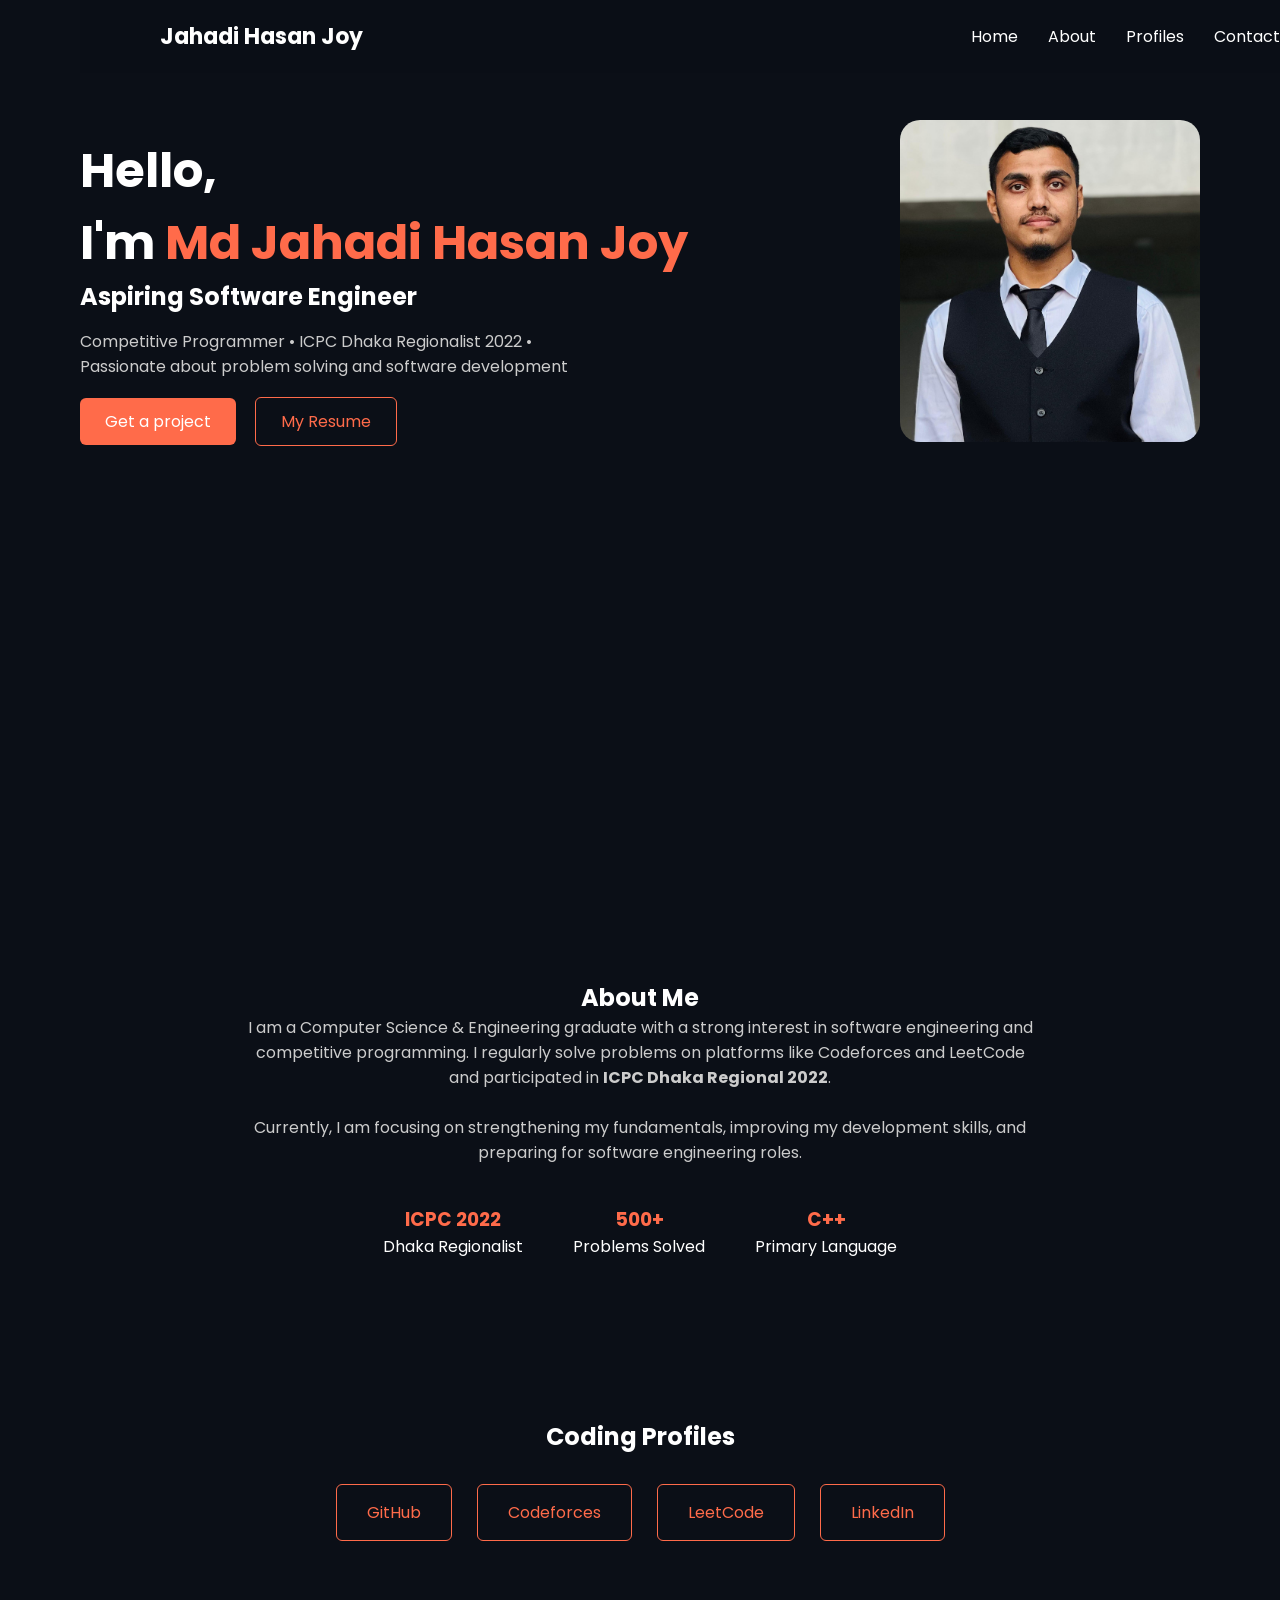
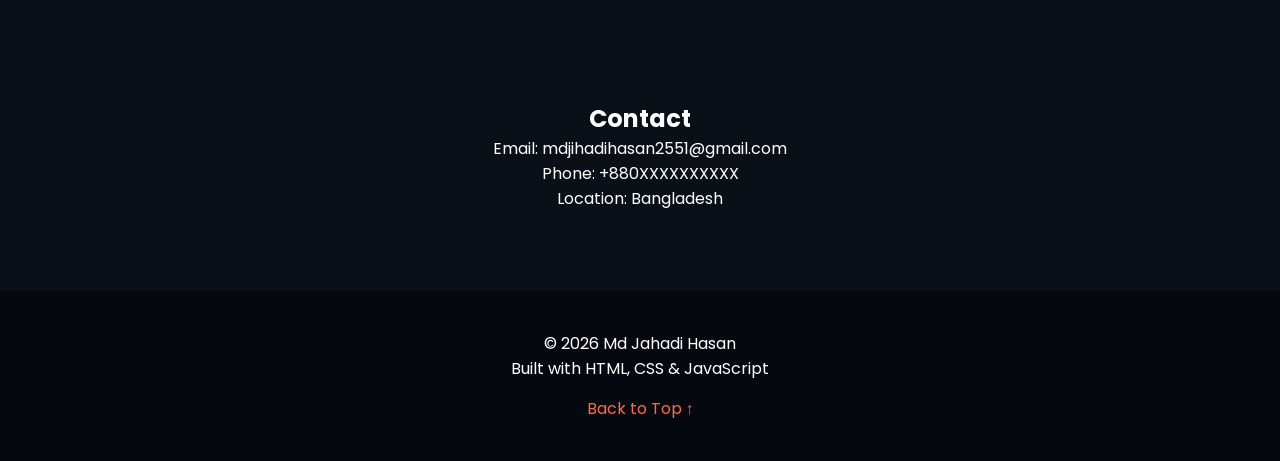
==== protfolio/index.html @ 46749b21 "Initial commit: added existing projects and web development files" ====
<!DOCTYPE html>
<html lang="en">
<head>
    <meta charset="UTF-8">
    <meta name="viewport" content="width=device-width, initial-scale=1.0">
    <title>Md Jahadi Hasan | Portfolio</title>

    <link rel="stylesheet" href="style.css">
    <link href="https://fonts.googleapis.com/css2?family=Poppins:wght@300;400;600;700&display=swap" rel="stylesheet">
</head>
<body id="home">

<header class="hero">
    <nav class="navbar">
        <h2 class="logo">Jahadi Hasan Joy</h2>

        <ul class="nav-links">
            <li><a href="#home">Home</a></li>
            <li><a href="#about">About</a></li>
            <li><a href="#profiles">Profiles</a></li>
            <li><a href="#contact">Contact</a></li>
        </ul>
    </nav>

    <div class="hero-content">
        <div class="hero-text">
            <h1>Hello,<br>I'm <span>Md Jahadi Hasan Joy</span></h1>
            <h2>Aspiring Software Engineer</h2>

            <p class="hero-desc">
                Competitive Programmer • ICPC Dhaka Regionalist 2022 •  
                Passionate about problem solving and software development
            </p>

            <div class="buttons">
                <a href="#contact" class="btn primary">Get a project</a>
                <a href="resume.pdf" class="btn secondary" target="_blank">My Resume</a>
            </div>
        </div>

        <div class="hero-image">
            <img src="joy 03.jpg" alt="Md Jahadi Hasan">
        </div>
    </div>
</header>

<section id="about" class="about">
    <h2>About Me</h2>

    <p class="about-text">
        I am a Computer Science & Engineering graduate with a strong interest in
        software engineering and competitive programming.  
        I regularly solve problems on platforms like Codeforces and LeetCode
        and participated in <strong>ICPC Dhaka Regional 2022</strong>.
        <br><br>
        Currently, I am focusing on strengthening my fundamentals,
        improving my development skills, and preparing for software engineering roles.
    </p>

    <div class="stats">
        <div>
            <h3>ICPC 2022</h3>
            <span>Dhaka Regionalist</span>
        </div>
        <div>
            <h3>500+</h3>
            <span>Problems Solved</span>
        </div>
        <div>
            <h3>C++</h3>
            <span>Primary Language</span>
        </div>
    </div>
</section>

<section id="profiles" class="profiles">
    <h2>Coding Profiles</h2>

    <div class="profile-cards">
        <a href="https://github.com/" target="_blank">GitHub</a>
        <a href="https://codeforces.com/" target="_blank">Codeforces</a>
        <a href="https://leetcode.com/" target="_blank">LeetCode</a>
        <a href="https://linkedin.com/" target="_blank">LinkedIn</a>
    </div>
</section>

<section id="contact" class="contact">
    <h2>Contact</h2>

    <p>Email: mdjihadihasan2551@gmail.com</p>
    <p>Phone: +880XXXXXXXXXX</p>
    <p>Location: Bangladesh</p>
</section>

<footer class="footer">
    <p>© 2026 Md Jahadi Hasan</p>
    <p>Built with HTML, CSS & JavaScript</p>

    <a href="#home" class="back-top">Back to Top ↑</a>
</footer>

<script src="script.js"></script>
</body>
</html>
---- protfolio/style.css ----
* {
    margin: 0;
    padding: 0;
    box-sizing: border-box;
    font-family: 'Poppins', sans-serif;
}

body {
    background: #0b0f17;
    color: #ffffff;
}

.navbar {
    position: fixed;
    top: 0;
    width: 100%;
    background: rgba(11,15,23,0.95);
    padding: 20px 80px;
    display: flex;
    justify-content: space-between;
    align-items: center;
    z-index: 1000;
}

.logo {
    font-size: 22px;
    font-weight: 700;
}

.nav-links {
    list-style: none;
    display: flex;
    gap: 30px;
}

.nav-links a {
    color: #fff;
    text-decoration: none;
    font-weight: 400;
}

.hero {
    min-height: 100vh;
    padding: 120px 80px 40px;
}

.hero-content {
    display: flex;
    align-items: center;
    justify-content: space-between;
}

.hero-text h1 {
    font-size: 48px;
}

.hero-text span {
    color: #ff6b4a;
}

.hero-desc {
    margin-top: 15px;
    color: #ccc;
    max-width: 500px;
}

.buttons {
    margin-top: 30px;
}

.btn {
    padding: 12px 25px;
    border-radius: 6px;
    text-decoration: none;
    margin-right: 15px;
}

.primary {
    background: #ff6b4a;
    color: #fff;
}

.secondary {
    border: 1px solid #ff6b4a;
    color: #ff6b4a;
}

.hero-image img {
    width: 300px;
    border-radius: 20px;
}

section {
    padding: 80px;
    text-align: center;
}

.about-text {
    max-width: 800px;
    margin: auto;
    color: #ccc;
}

.stats {
    display: flex;
    justify-content: center;
    gap: 50px;
    margin-top: 40px;
}

.stats h3 {
    color: #ff6b4a;
}

.profile-cards {
    display: flex;
    justify-content: center;
    gap: 25px;
    margin-top: 30px;
}

.profile-cards a {
    padding: 15px 30px;
    border: 1px solid #ff6b4a;
    color: #ff6b4a;
    text-decoration: none;
    border-radius: 6px;
}

.footer {
    padding: 40px;
    background: #06080f;
    text-align: center;
}

.back-top {
    display: inline-block;
    margin-top: 15px;
    color: #ff6b4a;
    text-decoration: none;
}
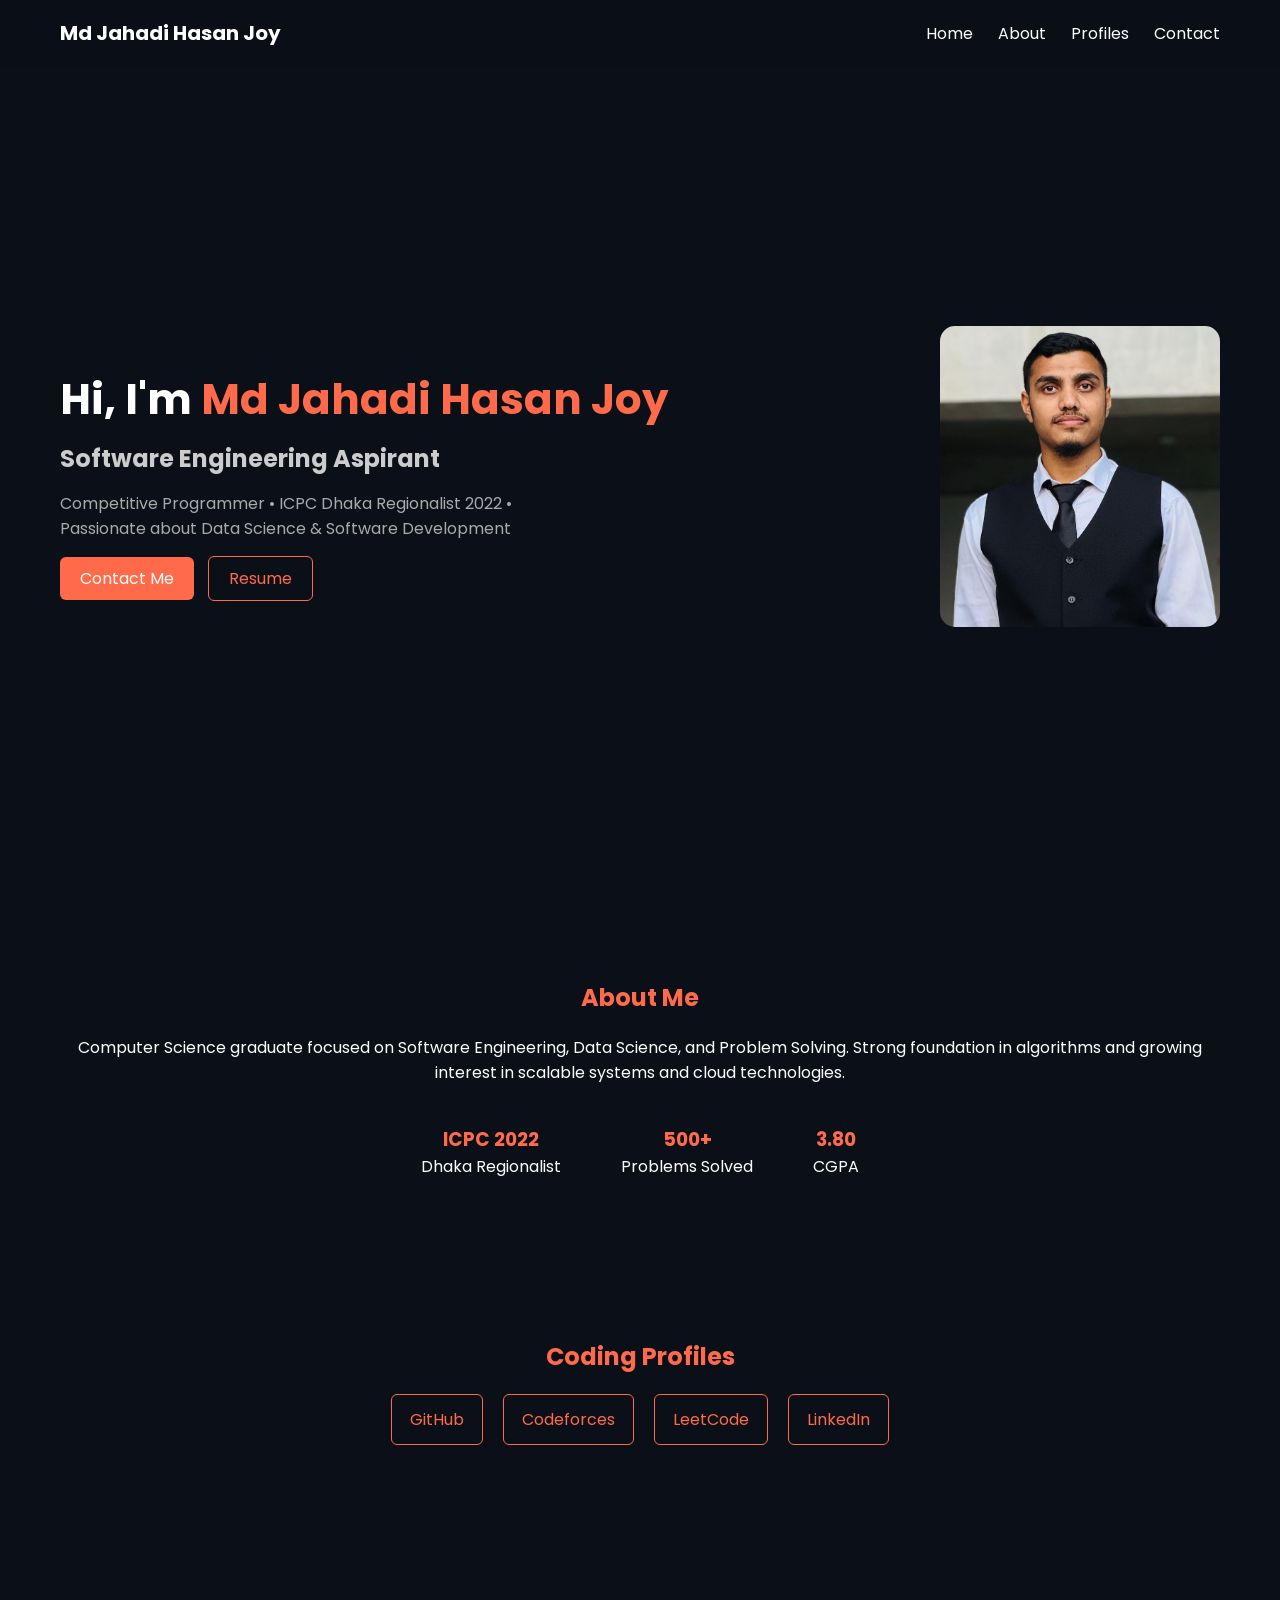
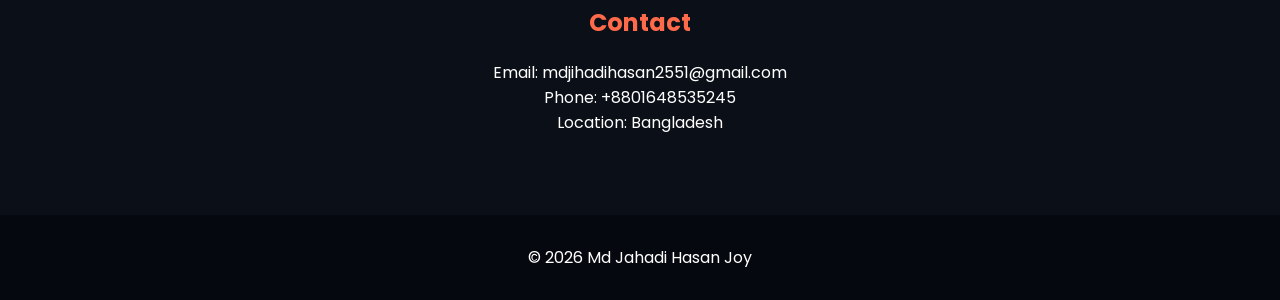
==== commit def8ae76: "Web development projects setup" ====
--- a/protfolio/index.html
+++ b/protfolio/index.html
@@ -1,104 +1,110 @@
-<!DOCTYPE html>
+<!doctype html>
 <html lang="en">
-<head>
-    <meta charset="UTF-8">
-    <meta name="viewport" content="width=device-width, initial-scale=1.0">
-    <title>Md Jahadi Hasan | Portfolio</title>
+  <head>
+    <meta charset="UTF-8" />
+    <meta name="viewport" content="width=device-width, initial-scale=1.0" />
+    <title>Md Jahadi Hasan Joy | Portfolio</title>
 
-    <link rel="stylesheet" href="style.css">
-    <link href="https://fonts.googleapis.com/css2?family=Poppins:wght@300;400;600;700&display=swap" rel="stylesheet">
-</head>
-<body id="home">
+    <link rel="stylesheet" href="style.css" />
+    <link href="https://fonts.googleapis.com/css2?family=Poppins:wght@300;400;600;700&display=swap" rel="stylesheet"/>
+  </head>
 
-<header class="hero">
-    <nav class="navbar">
-        <h2 class="logo">Jahadi Hasan Joy</h2>
+  <body>
+    <!-- NAVBAR -->
+    <header>
+      <nav class="navbar">
+        <div class="logo">Md Jahadi Hasan Joy</div>
 
         <ul class="nav-links">
-            <li><a href="#home">Home</a></li>
-            <li><a href="#about">About</a></li>
-            <li><a href="#profiles">Profiles</a></li>
-            <li><a href="#contact">Contact</a></li>
+          <li><a href="#home">Home</a></li>
+          <li><a href="#about">About</a></li>
+          <li><a href="#profiles">Profiles</a></li>
+          <li><a href="#contact">Contact</a></li>
         </ul>
-    </nav>
+      </nav>
+    </header>
 
-    <div class="hero-content">
+    <!-- HERO -->
+    <section id="home" class="hero">
+      <div class="hero-container">
+
         <div class="hero-text">
-            <h1>Hello,<br>I'm <span>Md Jahadi Hasan Joy</span></h1>
-            <h2>Aspiring Software Engineer</h2>
+          <h1>Hi, I'm <span>Md Jahadi Hasan Joy</span></h1>
 
-            <p class="hero-desc">
-                Competitive Programmer • ICPC Dhaka Regionalist 2022 •  
-                Passionate about problem solving and software development
-            </p>
+          <h2>Software Engineering Aspirant</h2>
 
-            <div class="buttons">
-                <a href="#contact" class="btn primary">Get a project</a>
-                <a href="resume.pdf" class="btn secondary" target="_blank">My Resume</a>
-            </div>
+          <p>
+            Competitive Programmer • ICPC Dhaka Regionalist 2022 •
+            Passionate about Data Science & Software Development
+          </p>
+
+          <div class="hero-buttons">
+            <a href="#contact" class="btn primary">Contact Me</a>
+            <a href="Joy_Data_Analytics_CV.pdf" class="btn secondary" target="_blank">Resume</a>
+          </div>
         </div>
 
         <div class="hero-image">
-            <img src="joy 03.jpg" alt="Md Jahadi Hasan">
+          <img src="joy 03.jpg" alt="Md Jahadi Hasan Joy" />
         </div>
-    </div>
-</header>
 
-<section id="about" class="about">
-    <h2>About Me</h2>
+      </div>
+    </section>
 
-    <p class="about-text">
-        I am a Computer Science & Engineering graduate with a strong interest in
-        software engineering and competitive programming.  
-        I regularly solve problems on platforms like Codeforces and LeetCode
-        and participated in <strong>ICPC Dhaka Regional 2022</strong>.
-        <br><br>
-        Currently, I am focusing on strengthening my fundamentals,
-        improving my development skills, and preparing for software engineering roles.
-    </p>
+    <!-- ABOUT -->
+    <section id="about" class="section">
+      <h2>About Me</h2>
 
-    <div class="stats">
+      <p>
+        Computer Science graduate focused on Software Engineering, Data Science,
+        and Problem Solving. Strong foundation in algorithms and growing interest
+        in scalable systems and cloud technologies.
+      </p>
+
+      <div class="stats">
         <div>
-            <h3>ICPC 2022</h3>
-            <span>Dhaka Regionalist</span>
+          <h3>ICPC 2022</h3>
+          <p>Dhaka Regionalist</p>
         </div>
+
         <div>
-            <h3>500+</h3>
-            <span>Problems Solved</span>
+          <h3>500+</h3>
+          <p>Problems Solved</p>
         </div>
+
         <div>
-            <h3>C++</h3>
-            <span>Primary Language</span>
+          <h3>3.80</h3>
+          <p>CGPA</p>
         </div>
-    </div>
-</section>
+      </div>
+    </section>
 
-<section id="profiles" class="profiles">
-    <h2>Coding Profiles</h2>
+    <!-- PROFILES -->
+    <section id="profiles" class="section">
+      <h2>Coding Profiles</h2>
 
-    <div class="profile-cards">
-        <a href="https://github.com/" target="_blank">GitHub</a>
-        <a href="https://codeforces.com/" target="_blank">Codeforces</a>
-        <a href="https://leetcode.com/" target="_blank">LeetCode</a>
-        <a href="https://linkedin.com/" target="_blank">LinkedIn</a>
-    </div>
-</section>
+      <div class="profile-links">
+        <a href="https://github.com/Jahadi-Hasan-Joy" target="_blank">GitHub</a>
+        <a href="https://codeforces.com/profile/mdjihadihasan2551" target="_blank">Codeforces</a>
+        <a href="https://leetcode.com/u/mdjihadihasan2551/" target="_blank">LeetCode</a>
+        <a href="https://www.linkedin.com/in/mdjahadihasanjoy/" target="_blank">LinkedIn</a>
+      </div>
+    </section>
 
-<section id="contact" class="contact">
-    <h2>Contact</h2>
+    <!-- CONTACT -->
+    <section id="contact" class="section">
+      <h2>Contact</h2>
 
-    <p>Email: mdjihadihasan2551@gmail.com</p>
-    <p>Phone: +880XXXXXXXXXX</p>
-    <p>Location: Bangladesh</p>
-</section>
+      <p>Email: mdjihadihasan2551@gmail.com</p>
+      <p>Phone: +8801648535245</p>
+      <p>Location: Bangladesh</p>
+    </section>
 
-<footer class="footer">
-    <p>© 2026 Md Jahadi Hasan</p>
-    <p>Built with HTML, CSS & JavaScript</p>
+    <!-- FOOTER -->
+    <footer>
+      <p>© 2026 Md Jahadi Hasan Joy</p>
+    </footer>
 
-    <a href="#home" class="back-top">Back to Top ↑</a>
-</footer>
-
-<script src="script.js"></script>
-</body>
-</html>
+    <script src="script.js"></script>
+  </body>
+</html>
--- a/protfolio/style.css
+++ b/protfolio/style.css
@@ -1,141 +1,153 @@
 * {
-    margin: 0;
-    padding: 0;
-    box-sizing: border-box;
-    font-family: 'Poppins', sans-serif;
+  margin: 0;
+  padding: 0;
+  box-sizing: border-box;
+  font-family: "Poppins", sans-serif;
 }
 
 body {
-    background: #0b0f17;
-    color: #ffffff;
+  background: #0b0f17;
+  color: #fff;
 }
 
+/* NAVBAR */
 .navbar {
-    position: fixed;
-    top: 0;
-    width: 100%;
-    background: rgba(11,15,23,0.95);
-    padding: 20px 80px;
-    display: flex;
-    justify-content: space-between;
-    align-items: center;
-    z-index: 1000;
+  position: fixed;
+  width: 100%;
+  top: 0;
+  left: 0;
+  padding: 18px 60px;
+  display: flex;
+  justify-content: space-between;
+  align-items: center;
+  background: rgba(11, 15, 23, 0.95);
+  z-index: 1000;
 }
 
 .logo {
-    font-size: 22px;
-    font-weight: 700;
+  font-weight: 700;
+  font-size: 20px;
 }
 
 .nav-links {
-    list-style: none;
-    display: flex;
-    gap: 30px;
+  display: flex;
+  gap: 25px;
+  list-style: none;
 }
 
 .nav-links a {
-    color: #fff;
-    text-decoration: none;
-    font-weight: 400;
+  color: white;
+  text-decoration: none;
+  font-weight: 400;
+  transition: 0.3s;
 }
 
-.hero {
-    min-height: 100vh;
-    padding: 120px 80px 40px;
+.nav-links a:hover {
+  color: #ff6b4a;
 }
 
-.hero-content {
-    display: flex;
-    align-items: center;
-    justify-content: space-between;
+/* HERO */
+.hero {
+  min-height: 100vh;
+  display: flex;
+  align-items: center;
+  padding: 120px 60px 60px;
+}
+
+.hero-container {
+  display: flex;
+  justify-content: space-between;
+  align-items: center;
+  width: 100%;
 }
 
 .hero-text h1 {
-    font-size: 48px;
+  font-size: 42px;
 }
 
 .hero-text span {
-    color: #ff6b4a;
+  color: #ff6b4a;
 }
 
-.hero-desc {
-    margin-top: 15px;
-    color: #ccc;
-    max-width: 500px;
+.hero-text h2 {
+  margin-top: 10px;
+  color: #ccc;
 }
 
-.buttons {
-    margin-top: 30px;
+.hero-text p {
+  margin-top: 15px;
+  color: #aaa;
+  max-width: 500px;
+}
+
+.hero-buttons {
+  margin-top: 25px;
 }
 
 .btn {
-    padding: 12px 25px;
-    border-radius: 6px;
-    text-decoration: none;
-    margin-right: 15px;
+  padding: 10px 20px;
+  border-radius: 6px;
+  text-decoration: none;
+  margin-right: 10px;
 }
 
 .primary {
-    background: #ff6b4a;
-    color: #fff;
+  background: #ff6b4a;
+  color: white;
 }
 
 .secondary {
-    border: 1px solid #ff6b4a;
-    color: #ff6b4a;
+  border: 1px solid #ff6b4a;
+  color: #ff6b4a;
 }
 
 .hero-image img {
-    width: 300px;
-    border-radius: 20px;
+  width: 280px;
+  border-radius: 15px;
 }
 
-section {
-    padding: 80px;
-    text-align: center;
+/* SECTIONS */
+.section {
+  padding: 80px 60px;
+  text-align: center;
 }
 
-.about-text {
-    max-width: 800px;
-    margin: auto;
-    color: #ccc;
+.section h2 {
+  margin-bottom: 20px;
+  color: #ff6b4a;
 }
 
+/* STATS */
 .stats {
-    display: flex;
-    justify-content: center;
-    gap: 50px;
-    margin-top: 40px;
+  display: flex;
+  justify-content: center;
+  gap: 60px;
+  margin-top: 40px;
 }
 
 .stats h3 {
-    color: #ff6b4a;
+  color: #ff6b4a;
 }
 
-.profile-cards {
-    display: flex;
-    justify-content: center;
-    gap: 25px;
-    margin-top: 30px;
+/* PROFILES */
+.profile-links {
+  display: flex;
+  justify-content: center;
+  gap: 20px;
+  margin-top: 20px;
 }
 
-.profile-cards a {
-    padding: 15px 30px;
-    border: 1px solid #ff6b4a;
-    color: #ff6b4a;
-    text-decoration: none;
-    border-radius: 6px;
+.profile-links a {
+  padding: 12px 18px;
+  border: 1px solid #ff6b4a;
+  color: #ff6b4a;
+  text-decoration: none;
+  border-radius: 6px;
 }
 
-.footer {
-    padding: 40px;
-    background: #06080f;
-    text-align: center;
-}
-
-.back-top {
-    display: inline-block;
-    margin-top: 15px;
-    color: #ff6b4a;
-    text-decoration: none;
-}
+/* FOOTER */
+footer {
+  text-align: center;
+  padding: 30px;
+  background: #06080f;
+}
